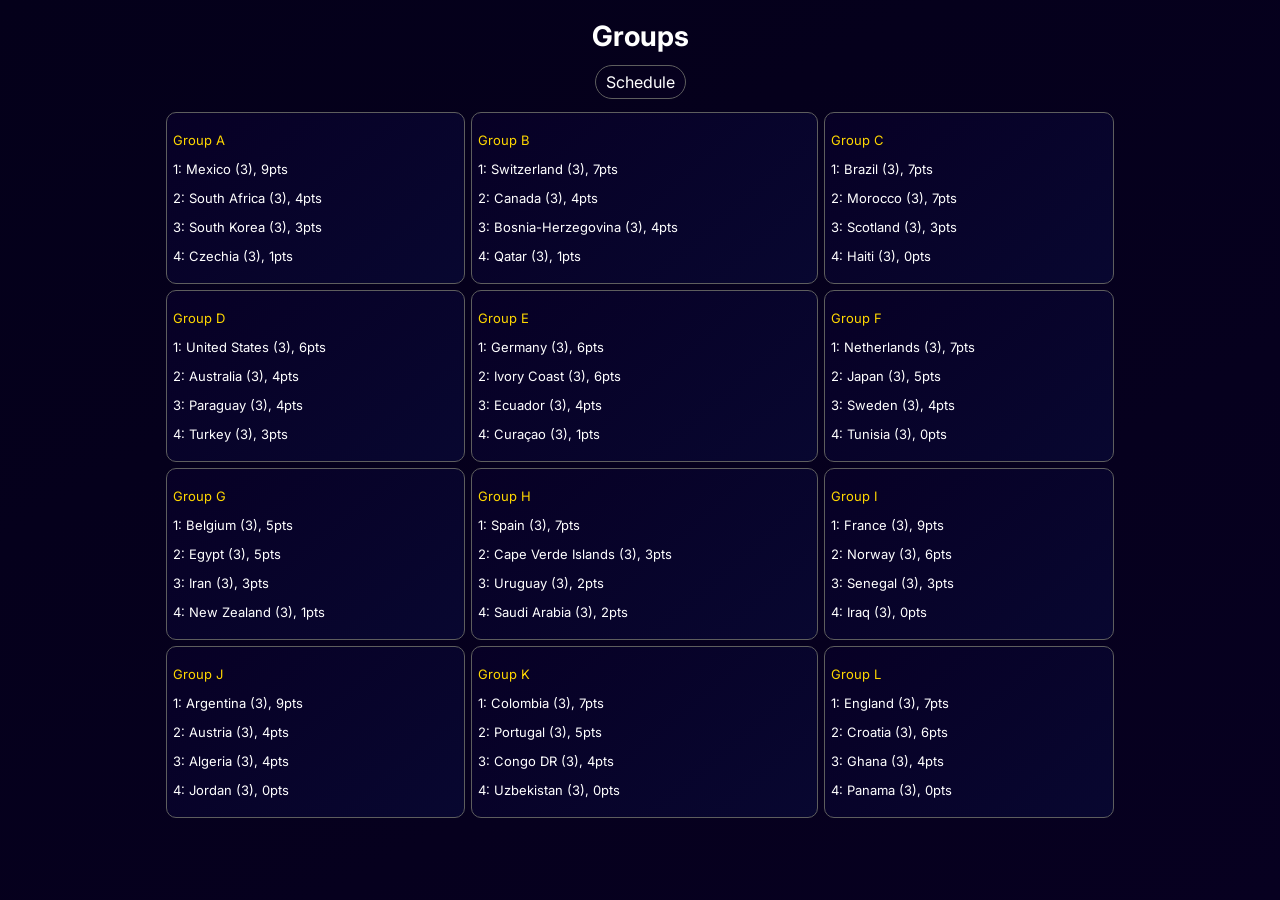
==== groups.html @ 85685985 "small tweaks" ====
<!DOCTYPE html>
<html lang="en">
<head>
    <meta charset="UTF-8">
    <meta name="viewport" content="width=device-width, initial-scale=1.0">
    <title>Groups</title>
    <link rel="stylesheet" href="./css/groups-style.css">
    <script src="./scripts/groups.js" defer></script>
    <link rel="icon" type="image/x-icon" href="./flags/icon.png">
</head>
<body>
    <header><center>
        <h1>Groups</h1>
    </header></center>
    
    <nav><center>
        <a href="index.html" class="index">Schedule</a>
    </nav></center>

    <main><center>
        <div id="container" class="container"></div>
    </main></center>
</body>
</html>
---- css/groups-style.css ----
@import url('https://fonts.googleapis.com/css2?family=Inter:wght@400;500;600;700;800&display=swap');

@keyframes load {
    from {
        color: transparent;
    }

    to {
        color: white;
    }
}

body {
    background-image: linear-gradient(150deg, rgb(4, 0, 26), rgb(7, 0, 32));
    background-repeat: no-repeat;
    background-attachment: fixed;
    font-family: "Inter", sans-serif;
    color: white;
}

header, nav {
    color: transparent;
    animation: load;
    animation-duration: 0.3s;
    animation-fill-mode: forwards;
}
h1 {
    font-size: 28px;
    font-weight: bold;
}
nav {
    padding-bottom: 20px;
}
.index {
    background-image: linear-gradient(150deg, rgb(4, 0, 26), rgb(7, 0, 32));
    border: solid;
    border-color: rgb(94, 94, 94);
    border-width: 1px;
    padding-top: 6px;
    padding-bottom: 6px;
    padding-left: 10px;
    padding-right: 10px;
    border-radius: 50px;
    color: inherit;
    text-decoration: inherit;
}


.container {
    display: flex;
    flex-direction: column;
}

.box {
    display: flex;
    flex-direction: column;
    gap: 6px;
}

.group_box {
    text-align: left;
    padding-bottom: 6px;
    border-radius: 10px;
    font-size: 13px;
    padding: 6px;
    background-image: linear-gradient(140deg, rgb(7, 0, 37), rgb(8, 7, 48));
    border: 1px solid rgb(94, 94, 94);
}

.group_name {
    color: gold;
}

@media (min-width: 740px){
    .box{
        display: grid;
        grid-template-columns: auto auto auto;
        width: 75%;
        align-self: center;
    }
}
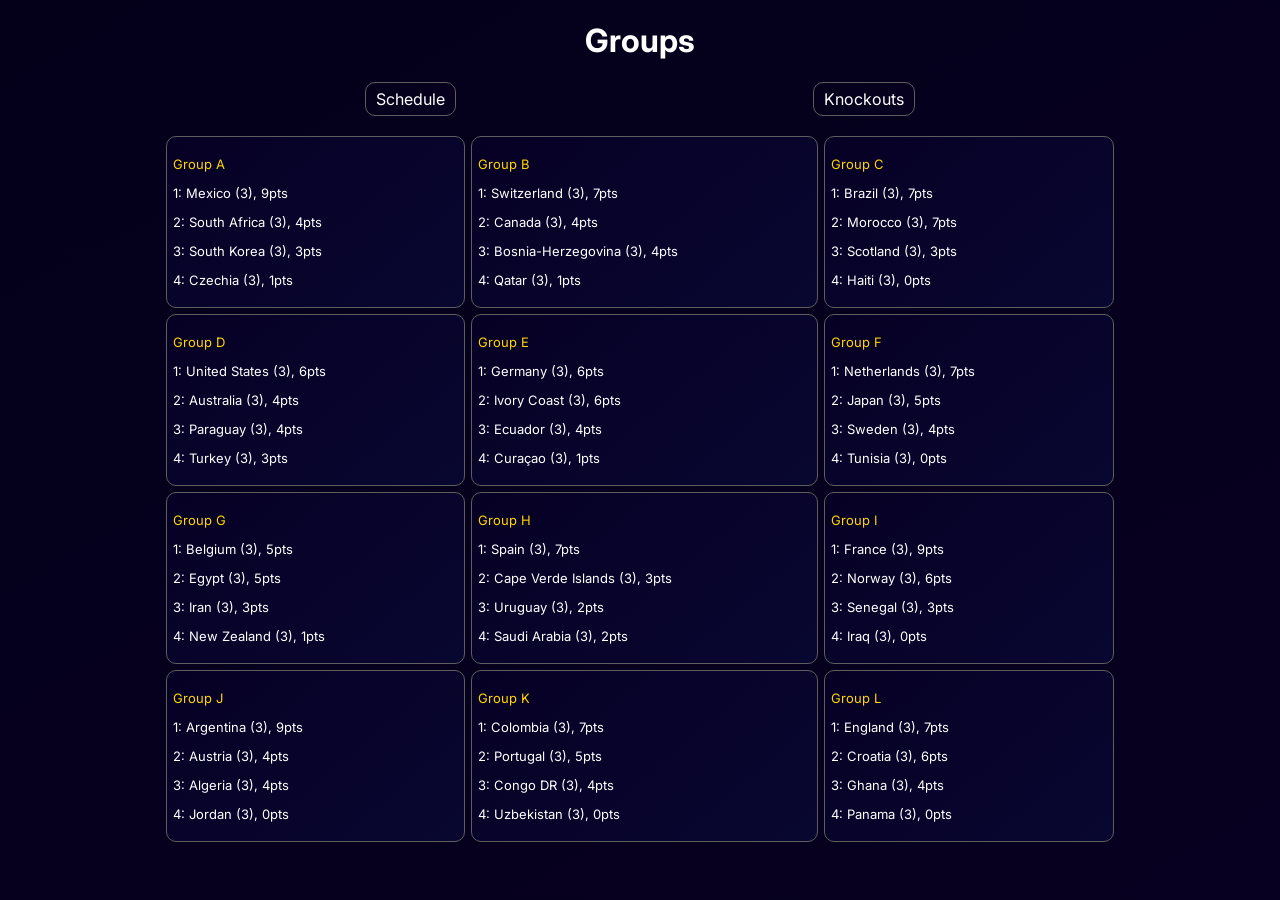
==== commit 1d938556: "knockouts" ====
--- a/groups.html
+++ b/groups.html
@@ -13,9 +13,10 @@
         <h1>Groups</h1>
     </header></center>
     
-    <nav><center>
+    <nav>
         <a href="index.html" class="index">Schedule</a>
-    </nav></center>
+        <a href="knockouts.html" class="index">Knockouts</a>
+    </nav>
 
     <main><center>
         <div id="container" class="container"></div>
--- a/css/groups-style.css
+++ b/css/groups-style.css
@@ -25,11 +25,12 @@
     animation-fill-mode: forwards;
 }
 h1 {
-    font-size: 28px;
     font-weight: bold;
 }
 nav {
     padding-bottom: 20px;
+    display: flex;
+    justify-content: space-evenly;
 }
 .index {
     background-image: linear-gradient(150deg, rgb(4, 0, 26), rgb(7, 0, 32));
@@ -40,7 +41,7 @@
     padding-bottom: 6px;
     padding-left: 10px;
     padding-right: 10px;
-    border-radius: 50px;
+    border-radius: 10px;
     color: inherit;
     text-decoration: inherit;
 }
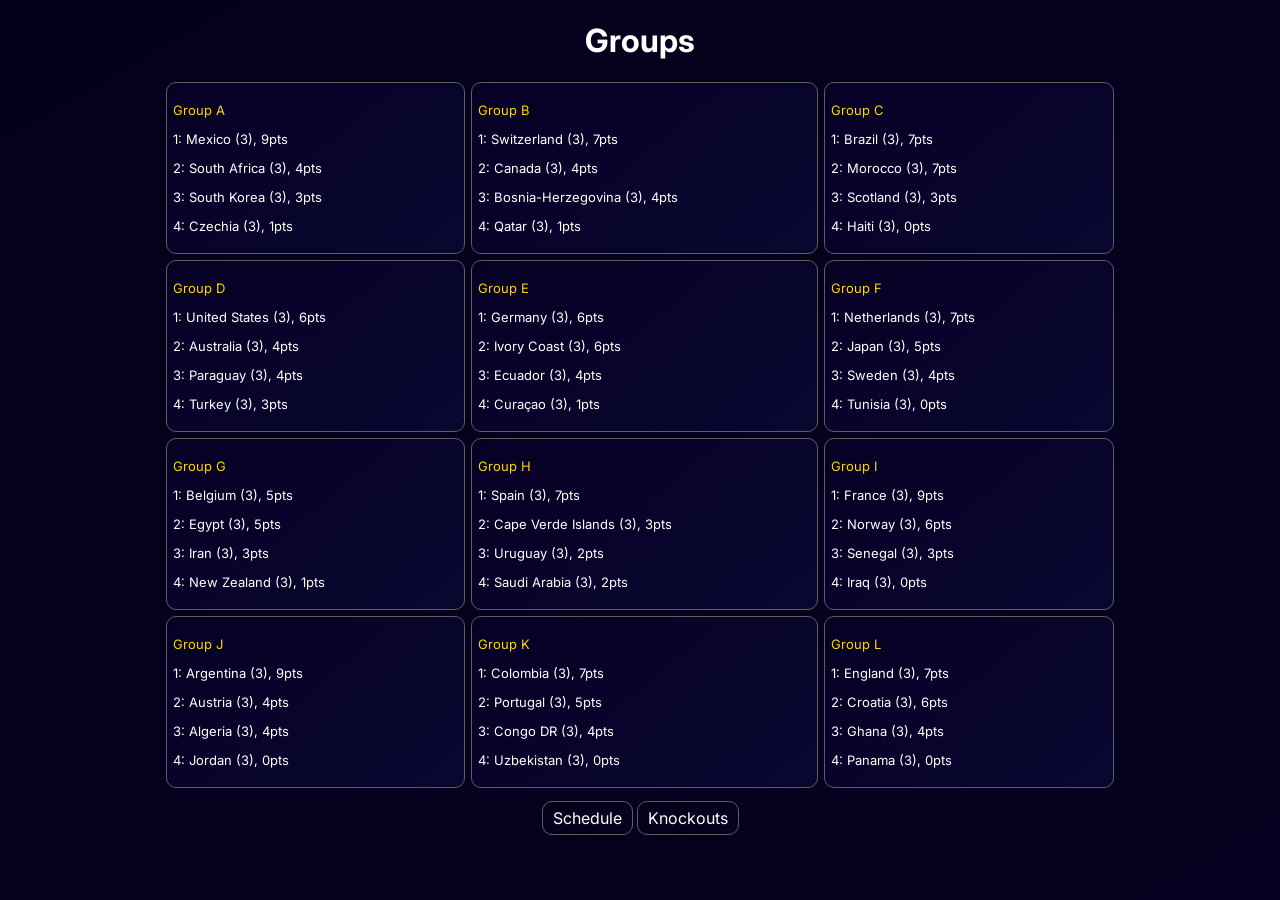
==== commit da714123: "tweaks" ====
--- a/groups.html
+++ b/groups.html
@@ -1,5 +1,6 @@
 <!DOCTYPE html>
 <html lang="en">
+
 <head>
     <meta charset="UTF-8">
     <meta name="viewport" content="width=device-width, initial-scale=1.0">
@@ -8,18 +9,26 @@
     <script src="./scripts/groups.js" defer></script>
     <link rel="icon" type="image/x-icon" href="./flags/icon.png">
 </head>
+
 <body>
-    <header><center>
-        <h1>Groups</h1>
-    </header></center>
-    
-    <nav>
-        <a href="index.html" class="index">Schedule</a>
-        <a href="knockouts.html" class="index">Knockouts</a>
-    </nav>
+    <header>
+        <center>
+            <h1>Groups</h1>
+    </header>
+    </center>
 
-    <main><center>
-        <div id="container" class="container"></div>
-    </main></center>
+    <main>
+        <center>
+            <div id="container" class="container"></div>
+    </main>
+    </center>
+
+    <footer>
+        <center>
+            <a href="index.html" class="index">Schedule</a>
+            <a href="knockouts.html" class="index">Knockouts</a>
+        </center>
+    </footer>
 </body>
+
 </html>
--- a/css/groups-style.css
+++ b/css/groups-style.css
@@ -45,8 +45,12 @@
     color: inherit;
     text-decoration: inherit;
 }
-
-
+footer {
+    padding-top: 20px;
+    padding-right: 5px;
+    padding-left: 5px;
+    padding-bottom: 20px;
+}
 .container {
     display: flex;
     flex-direction: column;
